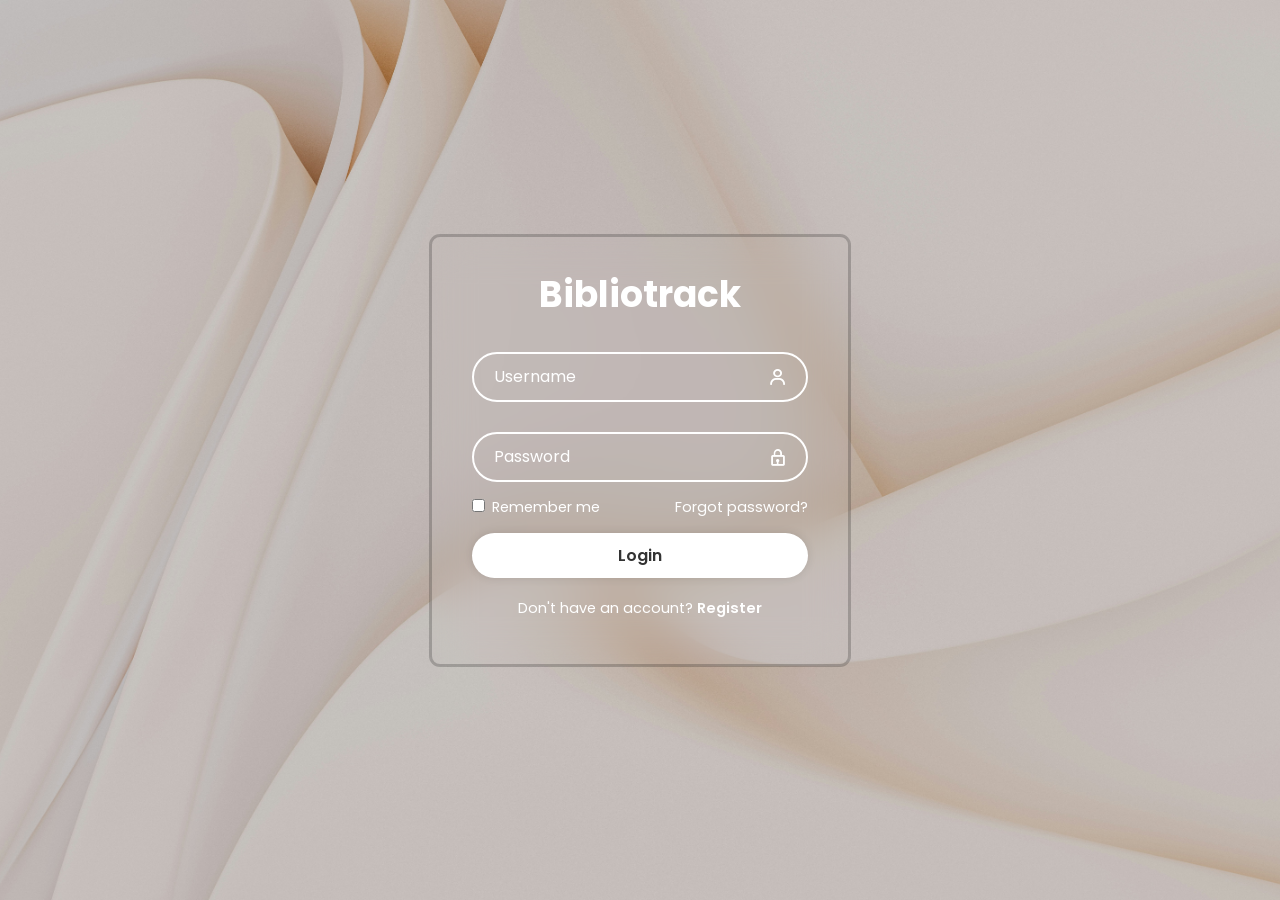
==== index.html @ 8a8b3a2b "restructuring files so it works on apache" ====
<! --- https://www.youtube.com/watch?v=hlwlM4a5rxg -->

<!DOCTYPE html>
<html lang="en">
<head>
    <meta charset="UTF-8">
    <meta http-equiv="X-UA-Compatible" content="IE=edge">
    <meta name="viewport" content="width=device-width, initial-scale=1.0">
    <title>Bibliotrack Login</title>
    <link rel="stylesheet" href="styles.css">
    <link href='https://unpkg.com/boxicons@2.1.4/css/boxicons.min.css' rel='stylesheet'>

</head>

<body>
    <div class="wrapper">
        <form action="" class="login-form">
            <h1>Bibliotrack</h1>
            <div class="input-box">
                <input type="text" placeholder="Username" required>
                <i class="bx bx-user"></i>
            </div>
            <div class="input-box">
                <input type="password" placeholder="Password" required>
                <i class="bx bx-lock"></i>
            </div>

            <div class="remember-forgot">
                <label><input type="checkbox"> Remember me</label>
                <a href="#">Forgot password?</a>
            </div>

            <button type="submit" class="btn">Login</button>

            <div class="register-link">
                <p>Don't have an account? <a href="#" id="register-link">Register</a></p>
            </div>

        </form>
                <form action="" class="register-form">
            <h1>Register</h1>
            <div class="input-box">
                <input type="email" placeholder="Email" required>
                <i class="bx bx-envelope"></i>
            </div>
            <div class="input-box">
                <input type="password" placeholder="Password" required>
                <i class="bx bx-lock"></i>
            </div>
            <div class="input-box">
                <input type="password" placeholder="Confirm Password" required>
                <i class="bx bx-lock"></i>
            </div>
            <div class="remember-forgot">
                <label><input type="checkbox"> Remember me</label>
                <a href="#">Forgot password?</a>
            </div>

            <button type="submit" class="btn">Register</button>

            <div class="register-link">
                <p>Already have an account? <a href="#" id="login-link">Login</a></p>
            </div>
        </form>
    </div>
<script src="index.js"></script>
</body>
</html>
---- styles.css ----
@import url('https://fonts.googleapis.com/css2?family=Poppins:ital,wght@0,100;0,200;0,300;0,400;0,500;0,600;0,700;0,800;0,900;1,100;1,200;1,300;1,400;1,500;1,600;1,700;1,800;1,900&display=swap');

* {
    margin: 0;
    padding: 0;
    box-sizing: border-box;
    font-family: 'Poppins', sans-serif;
}

body {
    display: flex;
    justify-content: center;
    align-items: center;
    min-height: 100vh;
    background-color: seagreen;
    background: url('images/pawel-czerwinski-WEjv3BMP2ik-unsplash.jpg') no-repeat center center;
    background-size: cover;
    background-position: center;
}

.wrapper {
    width: 420px;
    background: transparent;
    border: 2px solid rgba(0, 0, 0, 0.2);
    backdrop-filter: blur(20px);
    box-shadow: 0cm 0 0 1px rgba(0, 0, 0, 0.2);
    color: white;
    border-radius: 10px;
    padding: 30px 40px;
}

.wrapper h1 {
    font-size: 36px;
    text-align: center;
}

.wrapper .input-box {
    width: 100%;
    height: 50px;
    margin: 30px 0;
    position: relative;
}

.input-box input {
    width: 100%;
    height: 100%;
    border: none;
    outline: none;
    background: transparent;
    border: 2px solid white;
    border-radius: 40px;
    font-size: 16px;
    color: white;
    padding: 20px 45px 20px 20px;

}

.input-box input::placeholder {
    color: white;
}

.input-box i {
    position: absolute;
    right: 20px;
    top: 50%;
    transform: translateY(-50%);
    font-size: 20px
}

.wrapper .remember-forgot {
    display: flex;
    justify-content: space-between;
    font-size: 14.5px;
    margin: -15px 0 15px;
}

.remember-forgot label input {
    accent-color: white;
    margin-right: 3px;
}

.remember-forgot a {
        color: white;
        text-decoration: none;
}

.remember-forgot a:hover {
    text-decoration: underline;
}

.wrapper .btn {
    width: 100%;
    height: 45px;
    background: white;
    border: none;
    outline: none;
    border-radius: 40px;
    box-shadow: 0 0 10px rgba(0, 0, 0, 0.1);
    cursor: pointer;
    font-size: 16px;
    color: #333;
    font-weight: 600;
}

.wrapper .register-link {
    font-size: 14.5px;
    text-align: center;
    margin-top: 20px;
    margin: 20px 0 15px;
}

.register-link p a {
    color: white;
    text-decoration: none;
    font-weight: 600;
}

.register-link p a:hover {
    text-decoration: underline;
}

.wrapper {
    position: relative;
    overflow: hidden;
}

.register-form {
    display: none;
}

form {
    transition: all 0.3s ease;
}
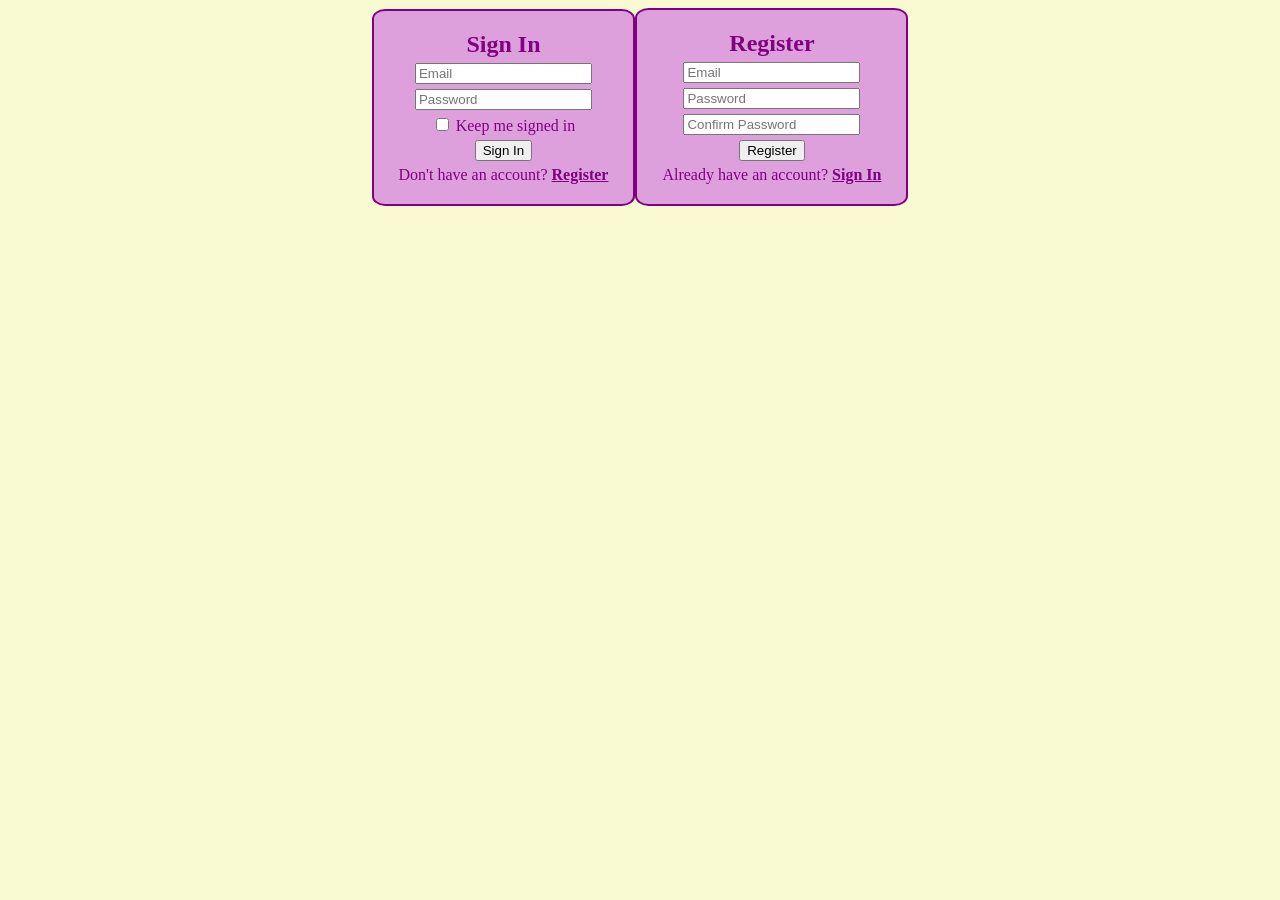
==== commit 38e0357c: "changing the frontend" ====
--- a/index.html
+++ b/index.html
@@ -1,68 +1,56 @@
-<! --- https://www.youtube.com/watch?v=hlwlM4a5rxg -->
-
 <!DOCTYPE html>
 <html lang="en">
-<head>
-    <meta charset="UTF-8">
-    <meta http-equiv="X-UA-Compatible" content="IE=edge">
-    <meta name="viewport" content="width=device-width, initial-scale=1.0">
-    <title>Bibliotrack Login</title>
-    <link rel="stylesheet" href="styles.css">
-    <link href='https://unpkg.com/boxicons@2.1.4/css/boxicons.min.css' rel='stylesheet'>
+    <head>
+        <meta charset="UTF-8">
+        <meta name="viewport" content="width=device-width", initial-scale="1.0">
+        <meta http-equiv="X-UA-Compatible" content="ie=edge">
+        <title>Sign In</title>
+        <link rel="stylesheet" href="./style.css">
+    </head>
+    <body>
 
-</head>
-
-<body>
-    <div class="wrapper">
-        <form action="" class="login-form">
-            <h1>Bibliotrack</h1>
+        <form action="login-form">
+        <div class = "container">
+            <h1> Sign In </h1>
             <div class="input-box">
-                <input type="text" placeholder="Username" required>
-                <i class="bx bx-user"></i>
+                <input type="email" name="email" placeholder="Email">
             </div>
             <div class="input-box">
-                <input type="password" placeholder="Password" required>
-                <i class="bx bx-lock"></i>
+                <input type="password" name="password" placeholder="Password">
             </div>
+            <div class="checkbox">
+                <input type="checkbox"> Keep me signed in
+            </div>
+            <div class="button">
+                <button type="button">Sign In</button>
+            </div>
+            <div class="container-text">
+                Don't have an account? <a href="" class="link">Register</a>
+            </div>
+        </div>
+        </form>
 
-            <div class="remember-forgot">
-                <label><input type="checkbox"> Remember me</label>
-                <a href="#">Forgot password?</a>
-            </div>
-
-            <button type="submit" class="btn">Login</button>
-
-            <div class="register-link">
-                <p>Don't have an account? <a href="#" id="register-link">Register</a></p>
-            </div>
-
-        </form>
-                <form action="" class="register-form">
-            <h1>Register</h1>
+        <form action="register-form">
+        <div class = "container">
+            <h1> Register </h1>
             <div class="input-box">
-                <input type="email" placeholder="Email" required>
-                <i class="bx bx-envelope"></i>
+                <input type="email" name="email" placeholder="Email">
             </div>
             <div class="input-box">
-                <input type="password" placeholder="Password" required>
-                <i class="bx bx-lock"></i>
+                <input type="password" name="password" placeholder="Password">
             </div>
             <div class="input-box">
-                <input type="password" placeholder="Confirm Password" required>
-                <i class="bx bx-lock"></i>
+                <input type="password" name="confirm-password" placeholder="Confirm Password">
             </div>
-            <div class="remember-forgot">
-                <label><input type="checkbox"> Remember me</label>
-                <a href="#">Forgot password?</a>
+            <div>
+                <button type="button">Register</button>
             </div>
+            <div class="container-text">
+                Already have an account? <a href="" class="link">Sign In</a>
+            </div>
+        </div>
+        </form>
 
-            <button type="submit" class="btn">Register</button>
 
-            <div class="register-link">
-                <p>Already have an account? <a href="#" id="login-link">Login</a></p>
-            </div>
-        </form>
-    </div>
-<script src="index.js"></script>
-</body>
+    </body>
 </html>
--- a/style.css
+++ b/style.css
@@ -0,0 +1,35 @@
+body {
+    display: flex;
+    justify-content: center;
+    align-items: center;
+    background-color: lightgoldenrodyellow;
+}
+
+.container {
+    display: flex;
+    flex-direction: column;
+    max-width: 500px;
+    margin: auto;
+    color: purple;
+    background-color: plum;
+    border: 2px solid purple;
+    border-radius: 5%;
+    padding: 20px 25px;
+    text-align: center;
+    gap: 5px;
+}
+
+.container h1 {
+    font-size: 24px;
+    text-align: center;
+    margin: 0;
+}
+
+.link {
+    font-weight: bolder;
+    color: purple;
+}
+
+.register-form {
+    display: none;
+}
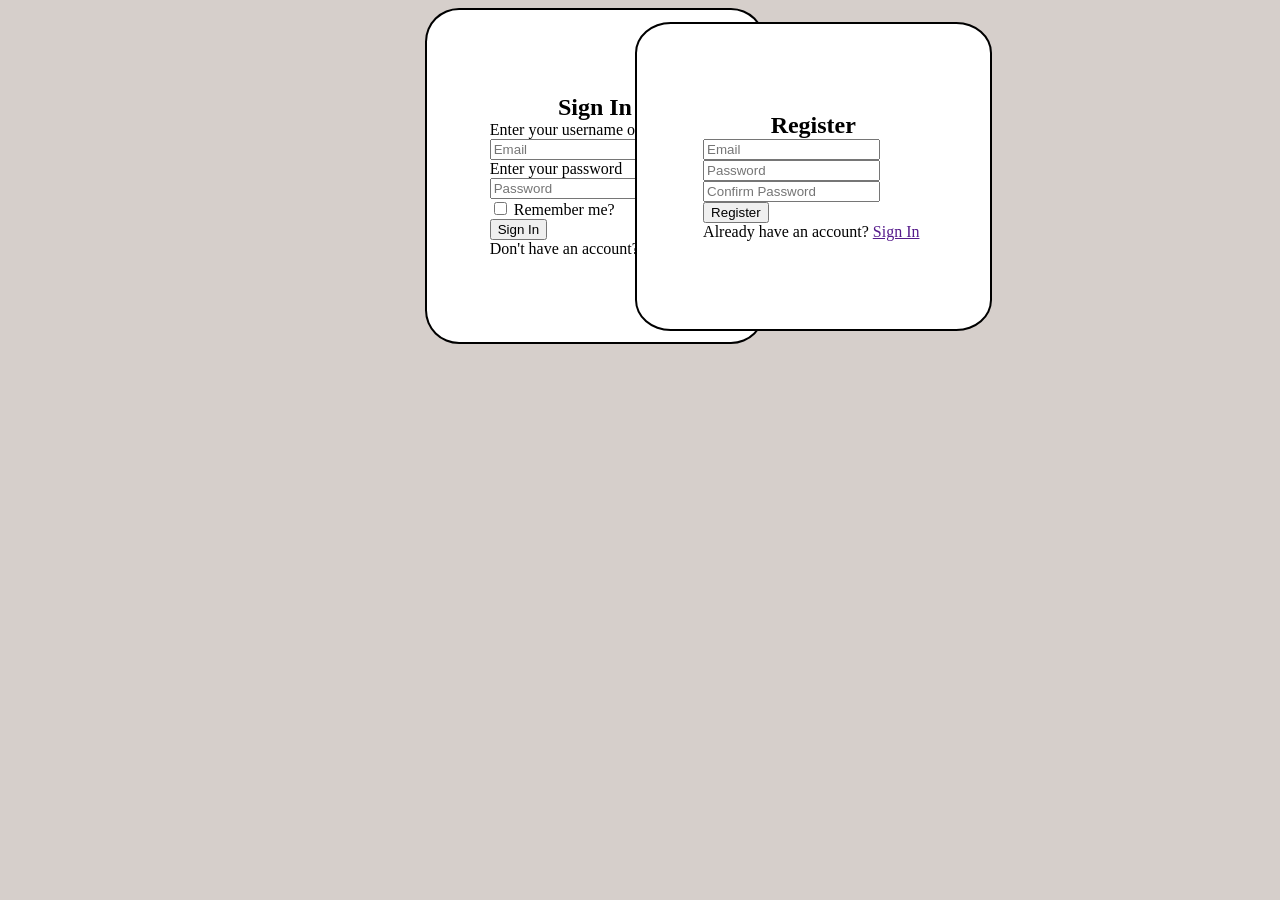
==== commit 51f392d8: "redoing frontend (it's a wip)" ====
--- a/index.html
+++ b/index.html
@@ -1,4 +1,7 @@
 <!DOCTYPE html>
+
+<!-- comment added on 4/10/26 -->
+
 <html lang="en">
     <head>
         <meta charset="UTF-8">
@@ -12,14 +15,16 @@
         <form action="login-form">
         <div class = "container">
             <h1> Sign In </h1>
+            <body>Enter your username or email</body>
             <div class="input-box">
                 <input type="email" name="email" placeholder="Email">
             </div>
+            <body>Enter your password</body>
             <div class="input-box">
                 <input type="password" name="password" placeholder="Password">
             </div>
             <div class="checkbox">
-                <input type="checkbox"> Keep me signed in
+                <input type="checkbox"> Remember me?
             </div>
             <div class="button">
                 <button type="button">Sign In</button>
@@ -53,4 +58,4 @@
 
 
     </body>
-</html>+</html>
--- a/style.css
+++ b/style.css
@@ -2,20 +2,17 @@
     display: flex;
     justify-content: center;
     align-items: center;
-    background-color: lightgoldenrodyellow;
+    background-color: #D6CFCB;
 }
 
 .container {
-    display: flex;
-    flex-direction: column;
-    max-width: 500px;
-    margin: auto;
-    color: purple;
-    background-color: plum;
-    border: 2px solid purple;
-    border-radius: 5%;
-    padding: 20px 25px;
-    text-align: center;
+    width: 100%;
+    padding: 40% 30%;
+    color: #000;
+    background-color: #fff;
+    border: 2px solid #000;
+    border-radius: 10%;
+    text-align: left;
     gap: 5px;
 }
 
@@ -25,11 +22,8 @@
     margin: 0;
 }
 
-.link {
-    font-weight: bolder;
-    color: purple;
+.register-form {
+    display: none;
 }
 
-.register-form {
-    display: none;
-}+/* comment added 4/10/26 */
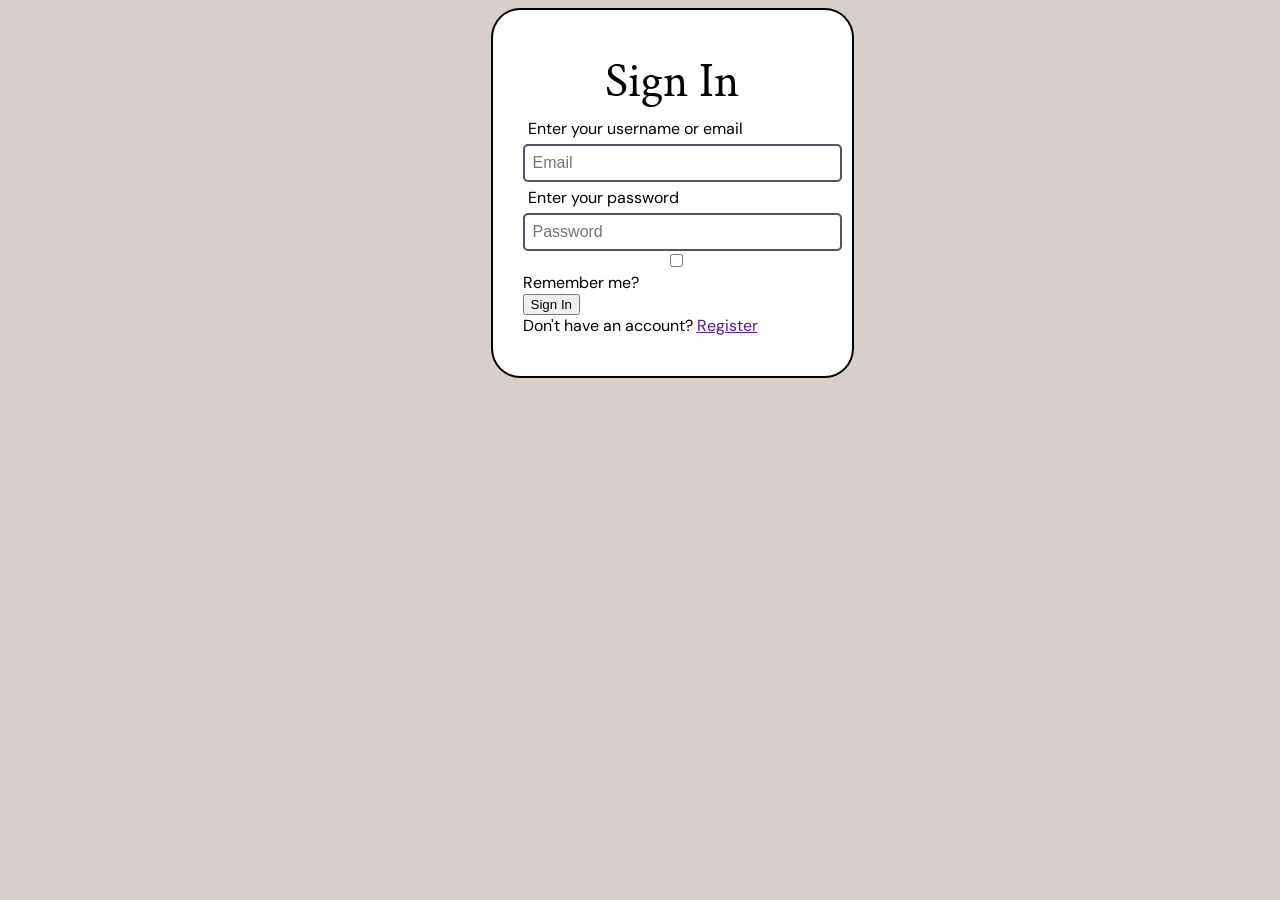
==== commit 0480e2da: "Merge branch 'main' of https://github.com/dmm489/Bibliotrack" ====
--- a/index.html
+++ b/index.html
@@ -1,6 +1,4 @@
 <!DOCTYPE html>
-
-<!-- comment added on 4/10/26 -->
 
 <html lang="en">
     <head>
@@ -9,51 +7,63 @@
         <meta http-equiv="X-UA-Compatible" content="ie=edge">
         <title>Sign In</title>
         <link rel="stylesheet" href="./style.css">
+        <!-- Crimson Text font-->
+        <link rel="preconnect" href="https://fonts.googleapis.com">
+        <link rel="preconnect" href="https://fonts.gstatic.com" crossorigin>
+        <link href="https://fonts.googleapis.com/css2?family=Crimson+Text:ital,wght@0,400;0,600;0,700;1,400;1,600;1,700&family=Poppins:ital,wght@0,100;0,200;0,300;0,400;0,500;0,600;0,700;0,800;0,900;1,100;1,200;1,300;1,400;1,500;1,600;1,700;1,800;1,900&display=swap" rel="stylesheet">
+        <!-- DM Sans Font-->
+        <link rel="preconnect" href="https://fonts.googleapis.com">
+        <link rel="preconnect" href="https://fonts.gstatic.com" crossorigin>
+        <link href="https://fonts.googleapis.com/css2?family=Crimson+Text:ital,wght@0,400;0,600;0,700;1,400;1,600;1,700&family=DM+Sans:ital,opsz,wght@0,9..40,100..1000;1,9..40,100..1000&family=Poppins:ital,wght@0,100;0,200;0,300;0,400;0,500;0,600;0,700;0,800;0,900;1,100;1,200;1,300;1,400;1,500;1,600;1,700;1,800;1,900&display=swap" rel="stylesheet">
     </head>
     <body>
 
-        <form action="login-form">
-        <div class = "container">
-            <h1> Sign In </h1>
-            <body>Enter your username or email</body>
-            <div class="input-box">
-                <input type="email" name="email" placeholder="Email">
-            </div>
-            <body>Enter your password</body>
-            <div class="input-box">
-                <input type="password" name="password" placeholder="Password">
-            </div>
-            <div class="checkbox">
-                <input type="checkbox"> Remember me?
-            </div>
-            <div class="button">
-                <button type="button">Sign In</button>
-            </div>
-            <div class="container-text">
-                Don't have an account? <a href="" class="link">Register</a>
+        <form action="login-form" action="#">
+        <div class = "login-form">
+            <div class = "container">
+                <h1> Sign In </h1>
+                <p>Enter your username or email</p>
+                <div class="input-box">
+                    <input type="email" name="email" placeholder="Email">
+                </div>
+                <p>Enter your password</p>
+                <div class="input-box">
+                    <input type="password" name="password" placeholder="Password">
+                </div>
+                <div class="checkbox">
+                    <input type="checkbox"> Remember me?
+                </div>
+                <div class="button">
+                    <button type="button">Sign In</button>
+                </div>
+                <div class="container-text">
+                    Don't have an account? <a href="" class="link">Register</a>
+                </div>
             </div>
         </div>
         </form>
 
-        <form action="register-form">
-        <div class = "container">
-            <h1> Register </h1>
-            <div class="input-box">
-                <input type="email" name="email" placeholder="Email">
+        <form action="register-form" action="#">
+            <div class = "register-form">
+                <div class = "container">
+                    <h1> Register </h1>
+                    <div class="input-box">
+                        <input type="email" name="email" placeholder="Email">
+                    </div>
+                    <div class="input-box">
+                        <input type="password" name="password" placeholder="Password">
+                    </div>
+                    <div class="input-box">
+                        <input type="password" name="confirm-password" placeholder="Confirm Password">
+                    </div>
+                    <div>
+                        <button type="button">Register</button>
+                    </div>
+                    <div class="container-text">
+                        Already have an account? <a href="" class="link">Sign In</a>
+                    </div>
+                </div>
             </div>
-            <div class="input-box">
-                <input type="password" name="password" placeholder="Password">
-            </div>
-            <div class="input-box">
-                <input type="password" name="confirm-password" placeholder="Confirm Password">
-            </div>
-            <div>
-                <button type="button">Register</button>
-            </div>
-            <div class="container-text">
-                Already have an account? <a href="" class="link">Sign In</a>
-            </div>
-        </div>
         </form>
 
 
--- a/style.css
+++ b/style.css
@@ -3,27 +3,42 @@
     justify-content: center;
     align-items: center;
     background-color: #D6CFCB;
+    font-family: "DM Sans", serif;
+}
+
+p {
+    margin: 5px;
 }
 
 .container {
     width: 100%;
-    padding: 40% 30%;
+    max-width: 500px;
+    padding: 40px 30px;
     color: #000;
     background-color: #fff;
     border: 2px solid #000;
-    border-radius: 10%;
+    border-radius: 8%;
     text-align: left;
-    gap: 5px;
 }
 
 .container h1 {
-    font-size: 24px;
+    font-family: "Crimson Text", serif;
+    font-weight: normal;
+    font-size: 48px;
     text-align: center;
-    margin: 0;
+    padding: 0px;
+    margin: 0px;
+}
+
+.container input {
+    border: 2px solid #565264;
+    width: 100%;
+    padding: 8px;
+    font-size: 16px;
+    border-radius: 5px;
 }
 
 .register-form {
     display: none;
 }
 
-/* comment added 4/10/26 */
